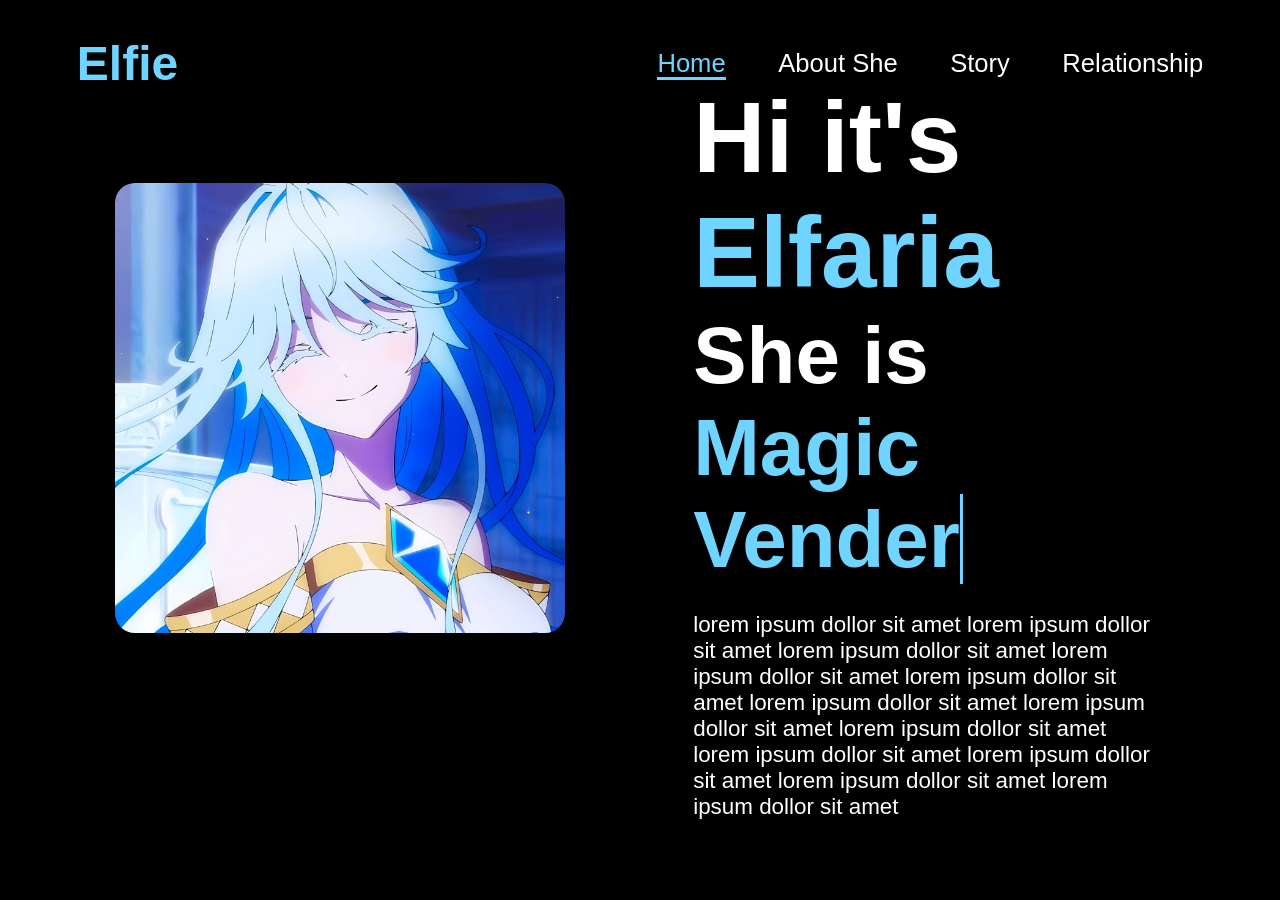
==== index.html @ 38e151ed "Initial commit" ====
<!DOCTYPE html>
<html lang="en">
<head>
    <meta charset="UTF-8">
    <meta name="viewport" content="width=device-width, initial-scale=1.0">
    <link rel="stylesheet" href="css/style.css">
    <title>java script</title>
</head>
<body>
  <header>
       <a class="logo" href="#">Elfie</a>
     <nav>
        <a class="active" href="index.html">Home</a>
        <a href="about-she.html" target="_blank">About She</a>
        <a href="story.html">Story</a>
        <a href="relationship.html">Relationship</a>
     </nav>
  </header>
  <section class="home">
    <div class="home-img">
        <img src="images/main.jpg" alt="my-bini">
    </div>
     <div class="content">
      <h1>Hi it's <span>Elfaria</span></h1>
      <h3 class="typing-text">She is <span></span></h3>
      <br>
        <p>lorem ipsum dollor sit amet lorem ipsum dollor sit amet lorem ipsum dollor sit amet
          lorem ipsum dollor sit amet lorem ipsum dollor sit amet lorem ipsum dollor sit amet
          lorem ipsum dollor sit amet lorem ipsum dollor sit amet lorem ipsum dollor sit amet
          lorem ipsum dollor sit amet lorem ipsum dollor sit amet lorem ipsum dollor sit amet
        </p>
     </div>
  </section>


<script>
  /* membuat web intraktif dengan "click" */
  const img=document.querySelector('img');
  let aktif = false;

  img.addEventListener('click',() =>{
    if(aktif){
    img.setAttribute("src",'images/main.jpg');}
  else {
    img.setAttribute("src",'images/my_bini.jpg');
  }
  aktif = !aktif;
  }); 
</script>     




</body>
</html>
---- css/style.css ----
* {
    margin: 0;
    padding: 0;
    box-sizing: border-box;
    text-decoration: none;
    border: none;
    outline: none;
    font-family: 'poppins', sans-serif;
   

}

body {
    width: 100%;
    height: 100vh;
    background-color: black;
    position: fixed;
}

header {
    margin-top: 20px;
    position: fixed;
    top: 0;
    left: 0;
    padding: 1rem 6%;
    display: flex;
    width: 100%;
    background: transparent;
    filter:drop-shadow(10px);
    justify-content: space-between;
    align-items: center;
    z-index:100;   
}

.logo {
    color: rgb(111,212,255);
    font-size: 3rem;
    font-weight: 800;
    transition: 0.3s ease;
}
.logo:hover {
    transform: scale(1.1);
}

 nav a {
    color: #ffff;
    font-size: 1.6rem;
    margin-left: 3rem;
    font-weight: 500;
    transition: 0.3s ease;
    border-bottom: 3px solid transparent;
    
 }

nav a.active,
nav a:hover{
    border-bottom: 3px solid rgb(111,212,255);
    color: rgb(111,212,255);
}

section {
    min-height: 100vh;
    width: 100%;
    padding: 5rem 9% 5rem;
}
.home {
    display: flex;
    justify-content: center;
    align-items: center;
    gap: 8rem;
}

.home-img img {
    position: relative;
    width: 50vh;
    border-radius: 20px;
    transition: 0.5s ease;
    cursor: pointer;
    border-image-repeat:repeat;
    margin-bottom: 80px;
}

.home-img img:hover {
    transform: scale(1.1);
    box-shadow:0 0 4px transparent;
    
}

.content {
    color: #ffff;
    font-size: 1.4rem;
}

h1 {
    font-size: 100px;
    font-weight: 800;
    transition: 0.3s ease;
}
h1:hover {
    transform: scale(1.1);
    
}
h3 {
    font-size:80px;
    font-weight: 600;
    
}

span {
    color: rgb(111,212,255);
}

.typing-text span {
    position: relative;
}

.typing-text span::before{
    content: "Magic Vender";
    color:rgb(111,212,255);
    animation: words 20s infinite;
}

.typing-text span::after{
    content: "";
    background-color: black;
    height: 90px;
    width: calc(100% + 8px);
    left: -8;
    position: absolute;
    border-left: 3px solid rgb(111,212,255);
    animation: cursor 0.6s infinite;
}

@keyframes cursor{
    to{
        border-left: 2px solid rgb(111,212,255);
    }
    
}

@keyframes words{
    0%,50%{
        content: "Magic Vender";
    }
    50%, 100%{
        content: "scdule ice princess";
    }
}
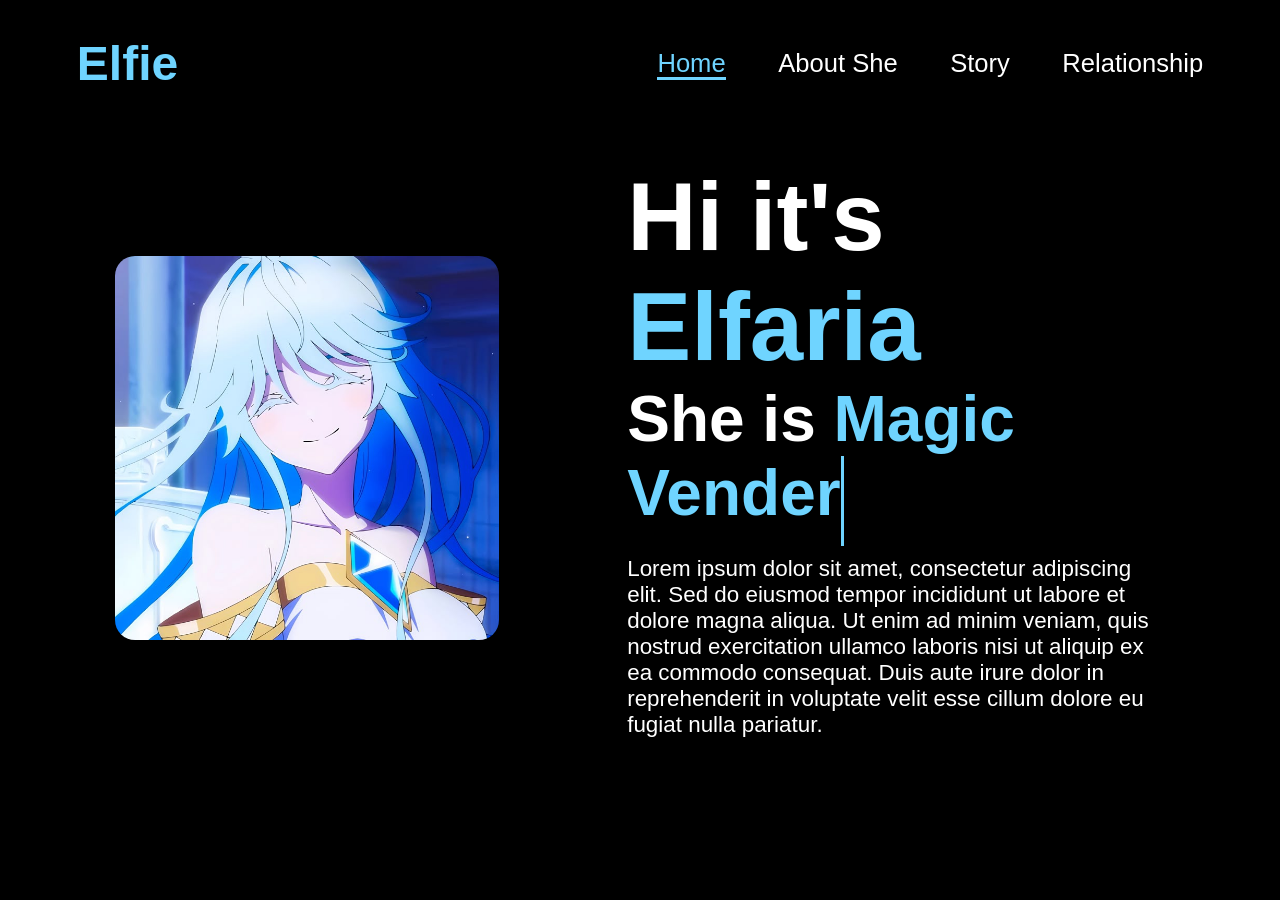
==== commit 38563f58: "update webiste" ====
--- a/index.html
+++ b/index.html
@@ -24,16 +24,18 @@
       <h1>Hi it's <span>Elfaria</span></h1>
       <h3 class="typing-text">She is <span></span></h3>
       <br>
-        <p>lorem ipsum dollor sit amet lorem ipsum dollor sit amet lorem ipsum dollor sit amet
-          lorem ipsum dollor sit amet lorem ipsum dollor sit amet lorem ipsum dollor sit amet
-          lorem ipsum dollor sit amet lorem ipsum dollor sit amet lorem ipsum dollor sit amet
-          lorem ipsum dollor sit amet lorem ipsum dollor sit amet lorem ipsum dollor sit amet
+        <p>
+          Lorem ipsum dolor sit amet, consectetur adipiscing elit. 
+           Sed do eiusmod tempor incididunt ut labore et dolore magna aliqua. 
+           Ut enim ad minim veniam, quis nostrud exercitation ullamco laboris nisi 
+           ut aliquip ex ea commodo consequat. Duis aute irure dolor in reprehenderit 
+           in voluptate velit esse cillum dolore eu fugiat nulla pariatur.
         </p>
      </div>
   </section>
 
 
-<script>
+ <script>
   /* membuat web intraktif dengan "click" */
   const img=document.querySelector('img');
   let aktif = false;
@@ -46,10 +48,6 @@
   }
   aktif = !aktif;
   }); 
-</script>     
-
-
-
-
+ </script>     
 </body>
 </html>
--- a/css/style.css
+++ b/css/style.css
@@ -13,8 +13,9 @@
 body {
     width: 100%;
     height: 100vh;
+    overflow-x: hidden;
     background-color: black;
-    position: fixed;
+    position: relative;
 }
 
 header {
@@ -72,12 +73,12 @@
 
 .home-img img {
     position: relative;
-    width: 50vh;
+    width: 30vw;
     border-radius: 20px;
     transition: 0.5s ease;
     cursor: pointer;
     border-image-repeat:repeat;
-    margin-bottom: 80px;
+    
 }
 
 .home-img img:hover {
@@ -91,22 +92,22 @@
     font-size: 1.4rem;
 }
 
-h1 {
-    font-size: 100px;
+.home .content h1 {
+    font-size: 6rem;
     font-weight: 800;
     transition: 0.3s ease;
 }
-h1:hover {
-    transform: scale(1.1);
-    
-}
-h3 {
-    font-size:80px;
+.content h1:hover {
+    transform: scale(1.1);
+    
+}
+.content h3 {
+    font-size: 4rem;
     font-weight: 600;
     
 }
 
-span {
+ span {
     color: rgb(111,212,255);
 }
 
@@ -118,6 +119,13 @@
     content: "Magic Vender";
     color:rgb(111,212,255);
     animation: words 20s infinite;
+}
+p{
+    transition: 0.2s ease;
+}
+p:hover{
+    transform: scale(1.1);
+    transition: 0.2s ease;
 }
 
 .typing-text span::after{
@@ -128,11 +136,16 @@
     left: -8;
     position: absolute;
     border-left: 3px solid rgb(111,212,255);
-    animation: cursor 0.6s infinite;
+    animation: cursor 0.9s infinite;
 }
 
 @keyframes cursor{
-    to{
+    from{
+        transition: 0.2s ease;
+        border: none;
+    }
+   to{ 
+        transition: 0.9s ease;
         border-left: 2px solid rgb(111,212,255);
     }
     
@@ -143,7 +156,66 @@
         content: "Magic Vender";
     }
     50%, 100%{
-        content: "scdule ice princess";
-    }
-}
-
+        content: "ice princess";
+    }
+}
+
+
+
+@media(max-width: 1000px){
+  .home{
+    gap: 4rem;
+  }
+}
+
+@media(max-width: 780px){
+  .typing-text span::after{
+    height: 60px;
+  }
+}
+
+
+@media(max-width: 995px){
+     .home{
+        flex-direction: column;
+        gap: 5rem 4rem;
+
+        overflow: auto;
+    }
+     .home-img img{
+       width: 40vh;
+       margin-top: 4rem;
+       
+       box-sizing: border-box;
+    }
+     .content h1{
+        font-size: 5rem;
+    }
+     .content h3{
+        font-size: 2.5rem;
+    }
+   
+}
+
+
+@media(max-width: 390px){
+    body{
+        align-items: center;
+        justify-content: center;
+        font-size: 16px;
+
+    }
+    h1{
+        font-size: 1rem;
+    }
+    h3{
+       font-size:1.125rem; 
+    }
+    .home-img img{
+        width: 30vh;
+    }
+    span{
+        font-size: 4rem;
+    }
+
+}
